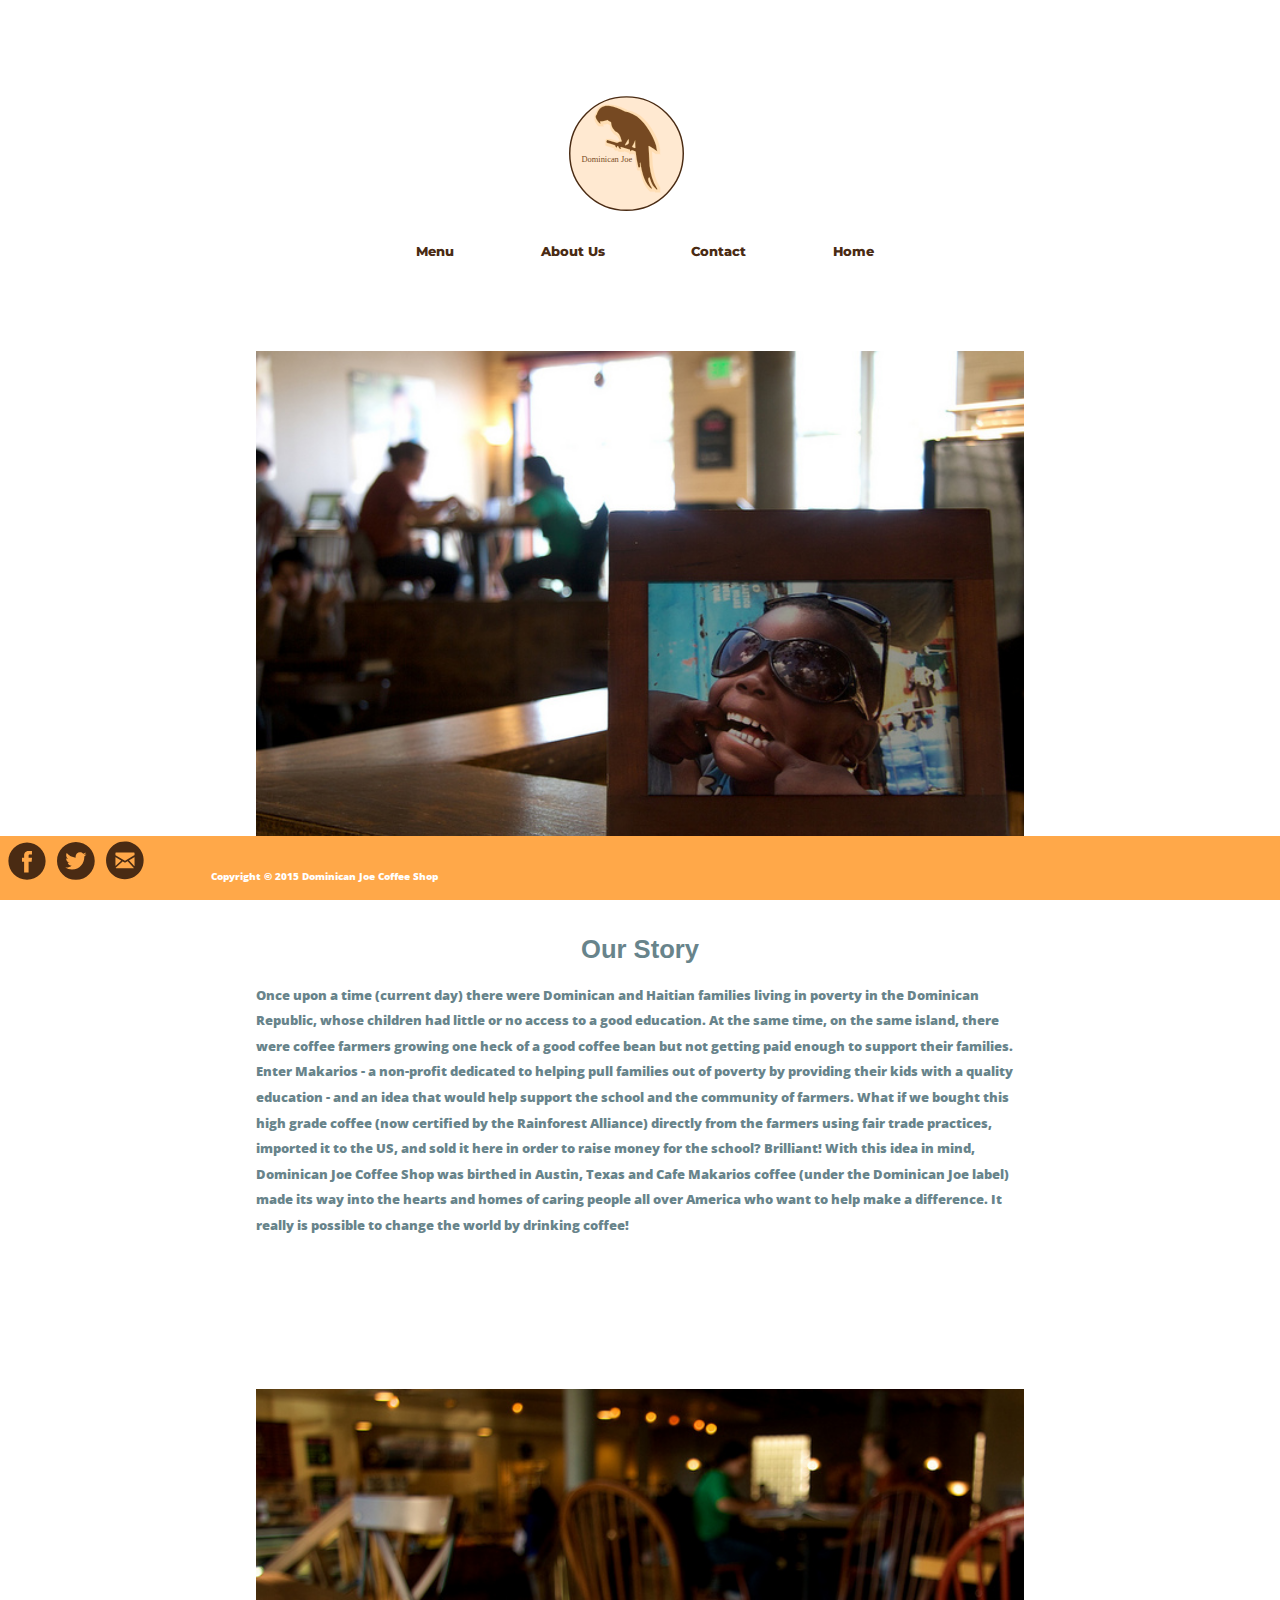
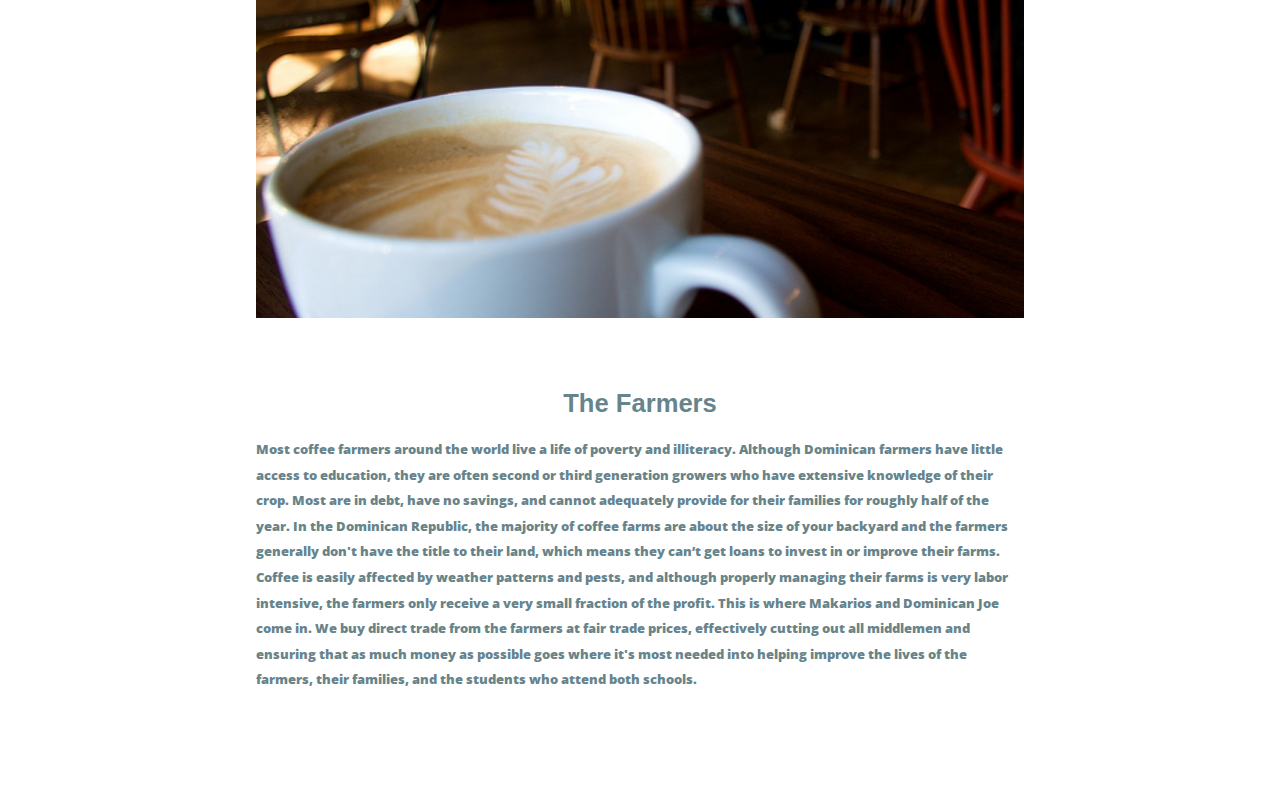
==== about.html @ ea5ab932 "finished mobile site" ====
<!DOCTYPE html>
<html>
<head>
	<title>About Us</title>
	<link rel="stylesheet" href="css/style.css">
	<link href='https://fonts.googleapis.com/css?family=Open+Sans' rel='stylesheet' type='text/css'>
	<link href='https://fonts.googleapis.com/css?family=Montserrat' rel='stylesheet' type='text/css'>
	<link href='https://fonts.googleapis.com/css?family=Almendra' rel='stylesheet' type='text/css'>
	<script src="js/responsive-nav.min.js"></script>
	<meta name="viewport" content="width=device-width, initial-scale=1.0">
</head>
<body>
<header>
	<img src="img/logo.svg" class="logo">
		<nav class="nav-collapse">
		  <ul>
		    <li><a href="index.html">Home</a></li>
		    <li><a href="#">Contact</a></li>
		    <li><a href="about.html">About Us</a></li>
		    <li><a href="menu.html">Menu</a></li>
		    
		  </ul>
		</nav>
</header>
	<div class="about-container">
		<img src="img/about.jpg" alt="children photo" class="hero2">

		<h2>Our Story</h2>
			<p>Once upon a time (current day) there were Dominican and Haitian families living in poverty in the Dominican Republic, whose children had little or no access to a good education. At the same time, on the same island, there were coffee farmers growing one heck of a good coffee bean but not getting paid enough to support their families. Enter Makarios - a non-profit dedicated to helping pull families out of poverty by providing their kids with a quality education - and an idea that would help support the school and the community of farmers. What if we bought this high grade coffee (now certified by the Rainforest Alliance) directly from the farmers using fair trade practices, imported it to the US, and sold it here in order to raise money for the school? Brilliant! 

			With this idea in mind, Dominican Joe Coffee Shop was birthed in Austin, Texas and Cafe Makarios coffee (under the Dominican Joe label) made its way into the hearts and homes of caring people all over America who want to help make a difference. It really is possible to change the world by drinking coffee!</p>
		<img src="img/shop.jpg" class="shop">
		<h2>The Farmers</h2>
			Most coffee farmers around the world live a life of poverty and illiteracy. Although Dominican farmers have little access to education, they are often second or third generation growers who have extensive knowledge of their crop. Most are in debt, have no savings, and cannot adequately provide for their families for roughly half of the year. In the Dominican Republic, the majority of coffee farms are about the size of your backyard and the farmers generally don't have the title to their land, which means they can’t get loans to invest in or improve their farms. Coffee is easily affected by weather patterns and pests, and although properly managing their farms is very labor intensive, the farmers only receive a very small fraction of the profit. This is where Makarios and Dominican Joe come in. We buy direct trade from the farmers at fair trade prices, effectively cutting out all middlemen and ensuring that as much money as possible goes where it's most needed into helping improve the lives of the farmers, their families, and the students who attend both schools.</p>
	</div>




	<footer>
		<img src="img/facebook.svg" class="facebook">
		<img src="img/twitter.svg" class="twitter">
		<img src="img/email.svg" class="email">
		<p>Copyright &copy; 2015 Dominican Joe Coffee Shop</p>
	</footer>

<script>
  var nav = responsiveNav(".nav-collapse");
</script>
</body>
</html>
---- css/style.css ----
/* http://meyerweb.com/eric/tools/css/reset/ 
   v2.0 | 20110126
   License: none (public domain)
*/
html, body, div, span, applet, object, iframe,
h1, h2, h3, h4, h5, h6, p, blockquote, pre,
a, abbr, acronym, address, big, cite, code,
del, dfn, em, img, ins, kbd, q, s, samp,
small, strike, strong, sub, sup, tt, var,
b, u, i, center,
dl, dt, dd, ol, ul, li,
fieldset, form, label, legend,
table, caption, tbody, tfoot, thead, tr, th, td,
article, aside, canvas, details, embed,
figure, figcaption, footer, header, hgroup,
menu, nav, output, ruby, section, summary,
time, mark, audio, video {
  margin: 0;
  padding: 0;
  border: 0;
  font-size: 100%;
  font: inherit;
  vertical-align: baseline; }

/* HTML5 display-role reset for older browsers */
article, aside, details, figcaption, figure,
footer, header, hgroup, menu, nav, section {
  display: block; }

body {
  line-height: 1; }

ol, ul {
  list-style: none; }

blockquote, q {
  quotes: none; }

blockquote:before, blockquote:after,
q:before, q:after {
  content: '';
  content: none; }

table {
  border-collapse: collapse;
  border-spacing: 0; }

/*! responsive-nav.js 1.0.39 by @viljamis */
.nav-collapse {
  padding-top: 1.5em; }

.nav-collapse ul {
  margin: 0;
  padding: 0;
  width: 100%;
  display: block;
  list-style: none;
  overflow: hidden; }

.nav-collapse li {
  margin-bottom: .5em;
  margin-right: 9%;
  float: right; }

.nav-collapse a {
  color: #4A2B13;
  text-decoration: none; }

.js .nav-collapse {
  clip: rect(0 0 0 0);
  max-height: 0;
  position: absolute;
  display: block;
  overflow: hidden;
  zoom: 1; }

.nav-collapse.opened {
  max-height: 9999px; }

.nav-toggle {
  -webkit-tap-highlight-color: transparent;
  -webkit-touch-callout: none;
  -webkit-user-select: none;
  -moz-user-select: none;
  -ms-user-select: none;
  -o-user-select: none;
  user-select: none;
  color: #4A2B13;
  text-align: center;
  padding: 20px 2%;
  display: block;
  text-decoration: none; }

.nav-toggle span {
  color: #4A2B13;
  font-size: 1.15em; }

@media screen and (min-width: 40em) {
  .js .nav-collapse {
    position: relative; }

  .js .nav-collapse.closed {
    max-height: none; }

  .nav-toggle {
    display: none; } }
.container {
  width: 100%;
  background: #fdf3e7;
  height: 1140px;
  overflow: hidden;
  margin: auto 0; }

.row {
  width: 90%; }

.col1, .col2, .col3, .col4, .col5, .col6, .col7, .col8, .col9, .col12 {
  margin-right: 1.7%;
  box-sizing: border-box;
  text-align: center;
  width: 100%; }

@media screen and (min-width: 400px) {
  .container {
    background-color: #fdf3e7; }

  .row {
    text-align: center;
    float: left; }

  .col1, .col2, .col3, .col4, .col5, .col6, .col7, .col8, .col9, .col12 {
    float: left; }

  .col1 {
    background: blue;
    width: 6.7%; }

  .col6 {
    background: #fdf3e7;
    width: 48.7%; }

  .col2 {
    background: pink;
    width: 15.1%; }

  .col4 {
    background: pink;
    width: 31.9%; }

  .col3 {
    background: aqua;
    width: 23.5%; }

  .col5 {
    background: aqua;
    width: 40.3%; }

  .col7 {
    background: blue;
    width: 57.1%; }

  .col8 {
    background: blue;
    width: 65.5%; }

  .col9 {
    background: green;
    width: 73.9%; }

  .col12 {
    width: 99.1%; } }
.row div:last-child {
  margin-right: 0;
  background: orange; }

body {
  font-family: "Open Sans", sans-serif;
  line-height: 2em;
  color: #68848B;
  font-size: .8em;
  font-weight: 800; }

header {
  font-family: "Montserrat", sans-serif; }

h2 {
  font-family: "Montserrat", sans-serif;
  font-size: 2em;
  font-weight: 700;
  color: #68848B; }

footer {
  background: #FFA849;
  width: 100%;
  position: fixed;
  bottom: 0;
  left: 0;
  color: #fff;
  font-size: .76em;
  padding: 5px 0;
  min-width: 600px; }
  footer .facebook, footer .twitter, footer .email {
    width: 3%;
    margin-left: .6%;
    text-align: center;
    display: inline-block; }
  footer p {
    margin-left: 5%;
    margin-bottom: 5px;
    display: inline-block; }

.logo {
  max-width: 32%;
  margin-left: 33.5%;
  margin-top: 10%; }

.hero {
  width: 97%; }

.pics {
  width: 50%; }
  .pics .hours, .pics .menu, .pics .school {
    float: left;
    margin-left: 50%;
    padding: 45px 0; }
  .pics .school {
    margin-bottom: 30px; }

.hero2 {
  width: 100%;
  padding: 50px 0 50px; }

.shop {
  width: 100%;
  padding: 50px 0 50px; }

.about-container {
  width: 60%;
  margin-left: 20%; }

.about-container h2 {
  margin-bottom: 20px; }

.about-container p {
  margin-bottom: 100px; }

.drink-container {
  text-align: center; }
  .drink-container h1 {
    font-size: 1.5em;
    text-align: center; }

.main-container {
  margin-left: 10px; }

.main-container h1, h2 {
  margin-top: 15px;
  text-align: center;
  font-family: arial, helvetica, sans-serif; }

.drink-wrapper {
  text-align: center;
  margin-top: 25px;
  line-height: 2em; }
  .drink-wrapper h3 {
    text-align: center; }

.menu-item {
  margin-left: 10px; }

.menu-price {
  clear: both;
  margin-left: 10px;
  font-size: .5em; }

.smoothies {
  text-align: center;
  margin-bottom: 20px; }

.menu-price p {
  text-align: center;
  font-size: 1.5em;
  margin-bottom: 10px; }

hr {
  border: 0;
  color: #410000;
  background-color: #410000;
  height: 1px;
  width: 60%; }

@media screen and (min-width: 500px) {
  .main-container {
    max-width: 1300px; }

  header {
    text-align: center; }

  .logo {
    width: 10%;
    display: inline-block; } }
@media screen and (min-width: 1000px) {
  .logo {
    width: 12%;
    margin-right: 3%; }

  header {
    margin-right: 25%;
    margin-bottom: 30px; }

  .hero {
    width: 100%;
    height: 500px; }

  .pics {
    width: 100%;
    float: left; } }

/*# sourceMappingURL=style.css.map */
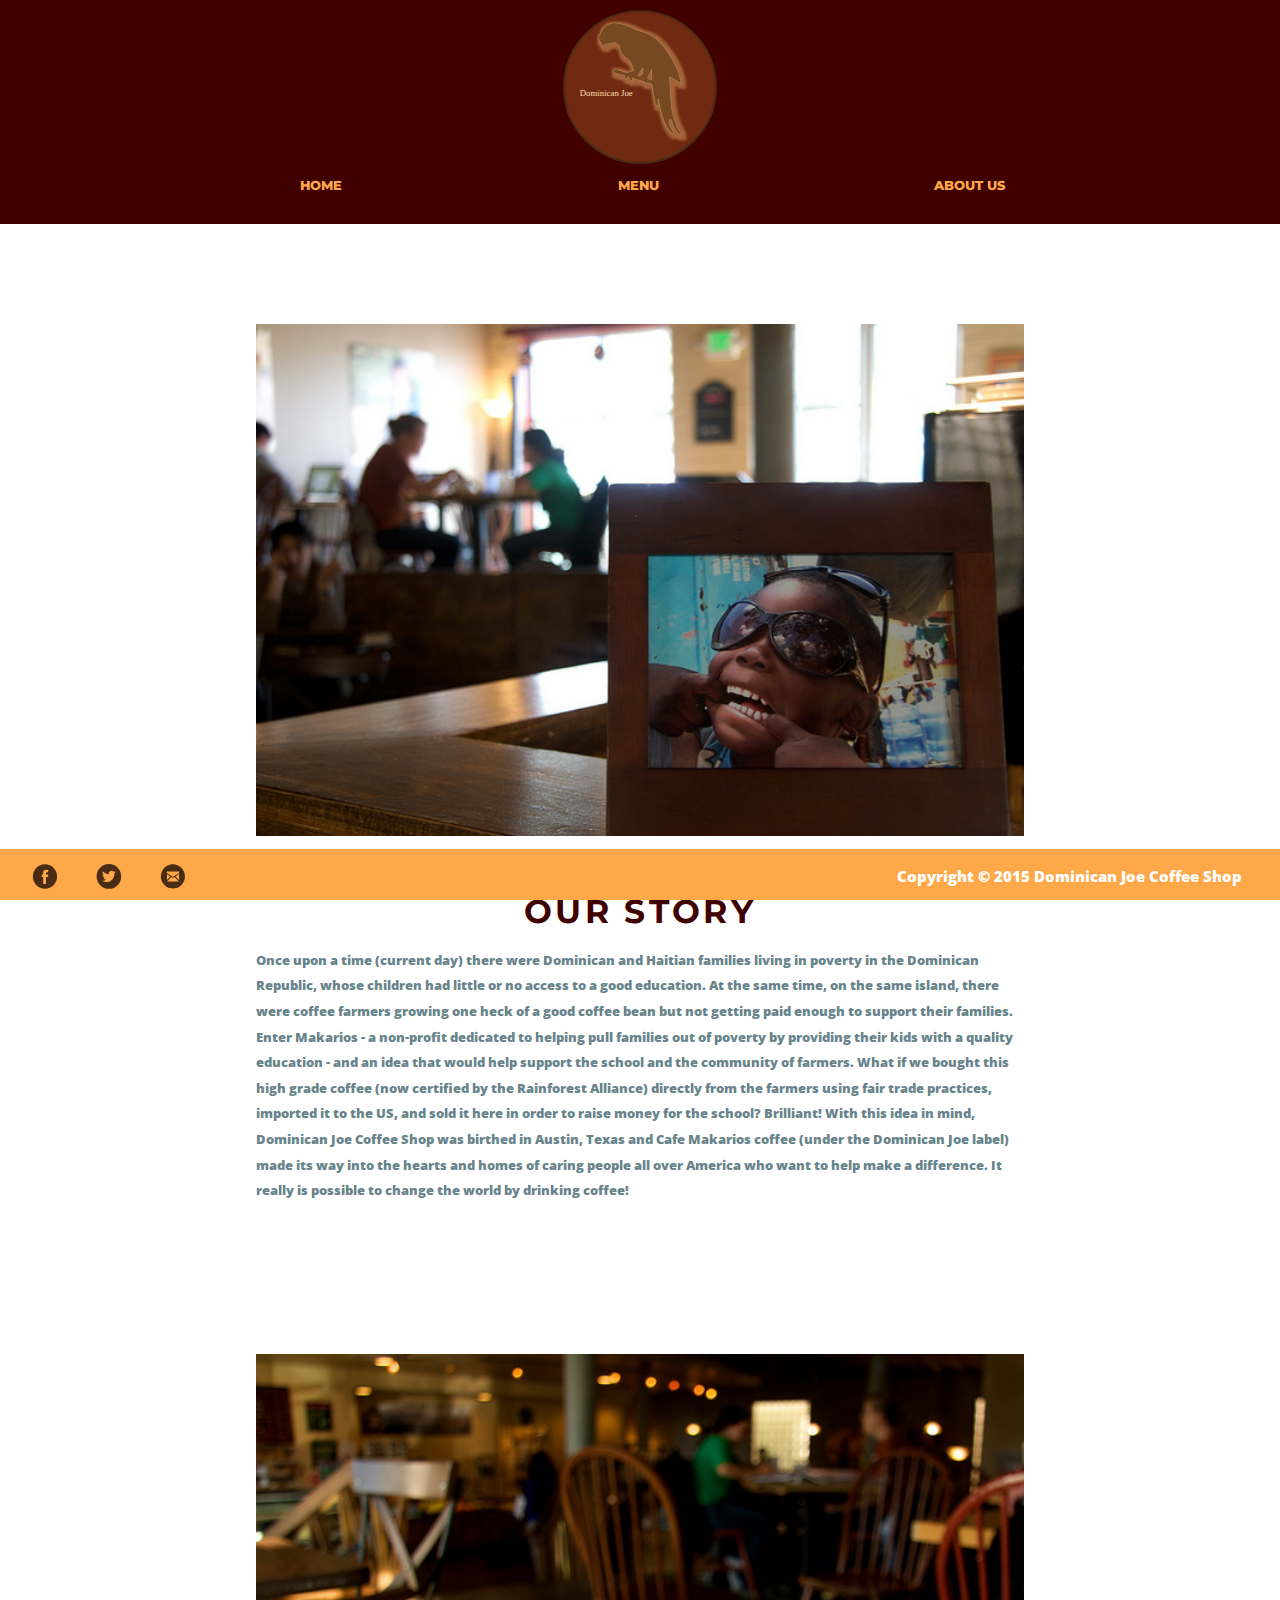
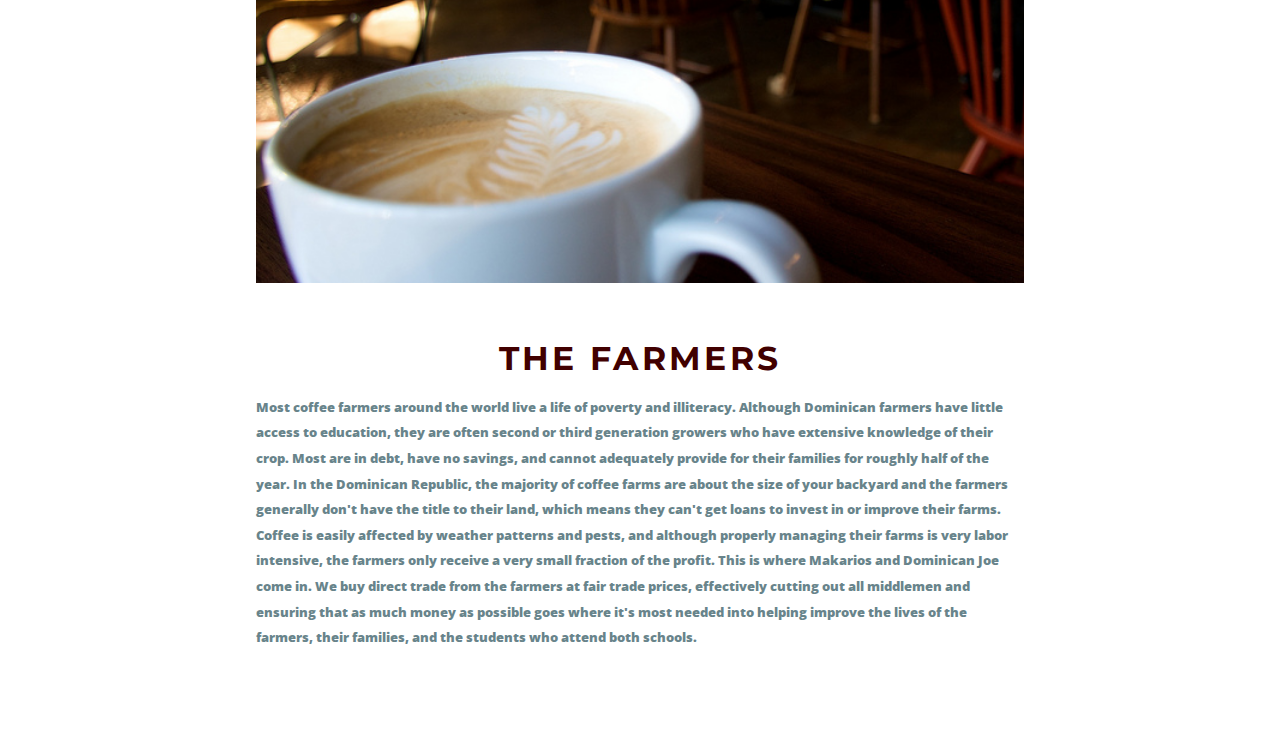
==== commit 85426a5d: "finished DJ stie" ====
--- a/about.html
+++ b/about.html
@@ -11,27 +11,25 @@
 </head>
 <body>
 <header>
-	<img src="img/logo.svg" class="logo">
+	<img src="img/logo2.svg" class="logo">
 		<nav class="nav-collapse">
 		  <ul>
-		    <li><a href="index.html">Home</a></li>
-		    <li><a href="#">Contact</a></li>
-		    <li><a href="about.html">About Us</a></li>
-		    <li><a href="menu.html">Menu</a></li>
-		    
+		      <li><a href="about.html">About Us</a></li>
+			  <li><a href="menu.html">Menu</a></li>
+			  <li><a href="index.html">Home</a></li>	
 		  </ul>
 		</nav>
 </header>
 	<div class="about-container">
 		<img src="img/about.jpg" alt="children photo" class="hero2">
 
-		<h2>Our Story</h2>
+		<h1>Our Story</h1>
 			<p>Once upon a time (current day) there were Dominican and Haitian families living in poverty in the Dominican Republic, whose children had little or no access to a good education. At the same time, on the same island, there were coffee farmers growing one heck of a good coffee bean but not getting paid enough to support their families. Enter Makarios - a non-profit dedicated to helping pull families out of poverty by providing their kids with a quality education - and an idea that would help support the school and the community of farmers. What if we bought this high grade coffee (now certified by the Rainforest Alliance) directly from the farmers using fair trade practices, imported it to the US, and sold it here in order to raise money for the school? Brilliant! 
 
 			With this idea in mind, Dominican Joe Coffee Shop was birthed in Austin, Texas and Cafe Makarios coffee (under the Dominican Joe label) made its way into the hearts and homes of caring people all over America who want to help make a difference. It really is possible to change the world by drinking coffee!</p>
 		<img src="img/shop.jpg" class="shop">
-		<h2>The Farmers</h2>
-			Most coffee farmers around the world live a life of poverty and illiteracy. Although Dominican farmers have little access to education, they are often second or third generation growers who have extensive knowledge of their crop. Most are in debt, have no savings, and cannot adequately provide for their families for roughly half of the year. In the Dominican Republic, the majority of coffee farms are about the size of your backyard and the farmers generally don't have the title to their land, which means they can’t get loans to invest in or improve their farms. Coffee is easily affected by weather patterns and pests, and although properly managing their farms is very labor intensive, the farmers only receive a very small fraction of the profit. This is where Makarios and Dominican Joe come in. We buy direct trade from the farmers at fair trade prices, effectively cutting out all middlemen and ensuring that as much money as possible goes where it's most needed into helping improve the lives of the farmers, their families, and the students who attend both schools.</p>
+		<h1>The Farmers</h1>
+			Most coffee farmers around the world live a life of poverty and illiteracy. Although Dominican farmers have little access to education, they are often second or third generation growers who have extensive knowledge of their crop. Most are in debt, have no savings, and cannot adequately provide for their families for roughly half of the year. In the Dominican Republic, the majority of coffee farms are about the size of your backyard and the farmers generally don't have the title to their land, which means they can't get loans to invest in or improve their farms. Coffee is easily affected by weather patterns and pests, and although properly managing their farms is very labor intensive, the farmers only receive a very small fraction of the profit. This is where Makarios and Dominican Joe come in. We buy direct trade from the farmers at fair trade prices, effectively cutting out all middlemen and ensuring that as much money as possible goes where it's most needed into helping improve the lives of the farmers, their families, and the students who attend both schools.</p>
 	</div>
 
 
--- a/css/style.css
+++ b/css/style.css
@@ -55,15 +55,17 @@
   width: 100%;
   display: block;
   list-style: none;
-  overflow: hidden; }
+  overflow: hidden;
+  text-align: center; }
 
 .nav-collapse li {
   margin-bottom: .5em;
-  margin-right: 9%;
+  margin-right: 14%;
+  margin-bottom: 25px;
   float: right; }
 
 .nav-collapse a {
-  color: #4A2B13;
+  color: #FFA849;
   text-decoration: none; }
 
 .js .nav-collapse {
@@ -85,7 +87,7 @@
   -ms-user-select: none;
   -o-user-select: none;
   user-select: none;
-  color: #4A2B13;
+  color: #FFA849;
   text-align: center;
   padding: 20px 2%;
   display: block;
@@ -104,6 +106,9 @@
 
   .nav-toggle {
     display: none; } }
+@media screen and (min-width: 1000px) {
+  .nav-collapse li {
+    margin-right: 21.5%; } }
 .container {
   width: 100%;
   background: #fdf3e7;
@@ -181,13 +186,26 @@
   font-weight: 800; }
 
 header {
+  background: #410000;
   font-family: "Montserrat", sans-serif; }
+
+header nav {
+  margin-bottom: 50px;
+  text-transform: uppercase; }
+
+h1 {
+  color: #410000; }
 
 h2 {
   font-family: "Montserrat", sans-serif;
-  font-size: 2em;
+  font-size: 1.5em;
   font-weight: 700;
   color: #68848B; }
+
+h3 {
+  color: #B0DB72;
+  font-weight: 800;
+  font-size: 1.5em; }
 
 footer {
   background: #FFA849;
@@ -196,14 +214,12 @@
   bottom: 0;
   left: 0;
   color: #fff;
-  font-size: .76em;
-  padding: 5px 0;
-  min-width: 600px; }
+  font-size: 1em;
+  padding: 5px 0; }
   footer .facebook, footer .twitter, footer .email {
-    width: 3%;
-    margin-left: .6%;
-    text-align: center;
-    display: inline-block; }
+    width: 5%;
+    margin-left: 1%;
+    float: left; }
   footer p {
     margin-left: 5%;
     margin-bottom: 5px;
@@ -215,7 +231,30 @@
   margin-top: 10%; }
 
 .hero {
-  width: 97%; }
+  width: 100%; }
+
+.header-text {
+  font-size: 1.5em;
+  text-align: center; }
+
+.dj-header {
+  text-align: center;
+  font-family: "Montserrat", sans-serif;
+  font-size: 2em;
+  margin-bottom: 30px;
+  margin-top: 30px; }
+
+.intro {
+  width: 60%;
+  margin-left: 20%;
+  font-weight: 100;
+  line-height: 2.2em; }
+
+.hours {
+  text-align: center;
+  width: 60%;
+  margin-left: 20%;
+  margin-top: 30px; }
 
 .pics {
   width: 50%; }
@@ -238,82 +277,186 @@
   width: 60%;
   margin-left: 20%; }
 
-.about-container h2 {
-  margin-bottom: 20px; }
+.about-container h1 {
+  margin-bottom: 20px;
+  font-size: 2.6em;
+  font-weight: 700;
+  letter-spacing: 0.1em;
+  text-transform: uppercase;
+  text-align: center;
+  line-height: 100%;
+  font-family: "Montserrat", sans-serif;
+  color: #410000; }
 
 .about-container p {
   margin-bottom: 100px; }
 
 .drink-container {
+  margin-top: 15px;
   text-align: center; }
   .drink-container h1 {
-    font-size: 1.5em;
-    text-align: center; }
-
-.main-container {
-  margin-left: 10px; }
-
-.main-container h1, h2 {
-  margin-top: 15px;
-  text-align: center;
-  font-family: arial, helvetica, sans-serif; }
+    font-size: 2.6em;
+    font-weight: 700;
+    letter-spacing: 0.1em;
+    text-transform: uppercase;
+    text-align: center;
+    line-height: 100%;
+    font-family: "Montserrat", sans-serif;
+    color: #410000; }
+  .drink-container h2 {
+    margin-top: 15px;
+    font-family: "Montserrat", sans-serif;
+    font-size: 2em; }
 
 .drink-wrapper {
   text-align: center;
   margin-top: 25px;
   line-height: 2em; }
   .drink-wrapper h3 {
-    text-align: center; }
+    text-align: center;
+    font-weight: bold; }
 
 .menu-item {
-  margin-left: 10px; }
+  margin-left: 10px;
+  margin-top: 30px; }
+
+.menu-item-coffee {
+  margin-right: 2%; }
 
 .menu-price {
   clear: both;
   margin-left: 10px;
-  font-size: .5em; }
+  margin-bottom: 50px;
+  font-size: 1em; }
 
 .smoothies {
   text-align: center;
   margin-bottom: 20px; }
 
-.menu-price p {
-  text-align: center;
-  font-size: 1.5em;
-  margin-bottom: 10px; }
+.menu-price-smoothies p {
+  text-align: center;
+  font-size: 1em;
+  margin-top: 40px; }
 
 hr {
   border: 0;
   color: #410000;
   background-color: #410000;
   height: 1px;
-  width: 60%; }
-
-@media screen and (min-width: 500px) {
+  width: 45%; }
+
+@media screen and (min-width: 405px) {
   .main-container {
     max-width: 1300px; }
 
-  header {
+  header ul {
     text-align: center; }
 
   .logo {
     width: 10%;
-    display: inline-block; } }
+    float: right;
+    display: none; }
+
+  .pics {
+    display: inline;
+    text-align: center; }
+
+  footer {
+    width: 100%; }
+    footer .facebook, footer .twitter, footer .email {
+      width: 3%;
+      margin-left: 1%;
+      float: left; } }
 @media screen and (min-width: 1000px) {
+  .main-container {
+    width: 1400px; }
+
   .logo {
     width: 12%;
-    margin-right: 3%; }
-
-  header {
-    margin-right: 25%;
-    margin-bottom: 30px; }
+    margin: 0 auto;
+    display: block;
+    position: relative;
+    top: 10px;
+    float: none; }
 
   .hero {
+    width: 80%;
+    height: 500px;
+    margin-left: 10%; }
+
+  .intro {
+    width: 60%;
+    margin-right: 7%; }
+
+  footer {
     width: 100%;
-    height: 500px; }
+    font-size: .76em;
+    padding: 5px 0;
+    min-width: 600px; }
+    footer .facebook, footer .twitter, footer .email {
+      width: 3%;
+      height: 25px;
+      margin-left: 2%;
+      margin-top: 10px;
+      display: inline-block; }
+    footer p {
+      float: right;
+      margin-right: 3%;
+      margin-top: 10px;
+      font-size: 1.5em; }
 
   .pics {
+    width: 100%; }
+    .pics .hours, .pics .menu, .pics .school {
+      float: left;
+      height: 180px;
+      margin-left: 20%;
+      margin-top: 25px;
+      padding: 45px 0 65px; }
+    .pics .school {
+      margin-bottom: 30px; }
+
+  .drink-container {
     width: 100%;
-    float: left; } }
+    z-index: 10;
+    position: relative;
+    color: #68848B;
+    margin-top: 40px; }
+
+  .drink-wrapper-coffee {
+    width: 100%;
+    max-width: 900px;
+    margin: 0 auto;
+    padding-bottom: 50px;
+    size: 1em;
+    line-height: 1.5em;
+    text-align: center; }
+
+  .menu-item {
+    width: 100%;
+    border-bottom: #FFA849 dashed 1px;
+    padding: 15px 0 15px 0;
+    text-align: left; }
+
+  .menu-item-title {
+    color: #4e7987;
+    font-size: 1.5em;
+    margin-bottom: 5px;
+    line-height: 100%;
+    width: 90%; }
+
+  .menu-price {
+    color: #4A2B13;
+    float: right;
+    display: inline-block;
+    position: relative;
+    top: -20px;
+    margin-left: 20px; }
+
+  .teas {
+    margin-left: 25%; }
+
+  .menu-price-smoothies {
+    padding-bottom: 80px; } }
 
 /*# sourceMappingURL=style.css.map */
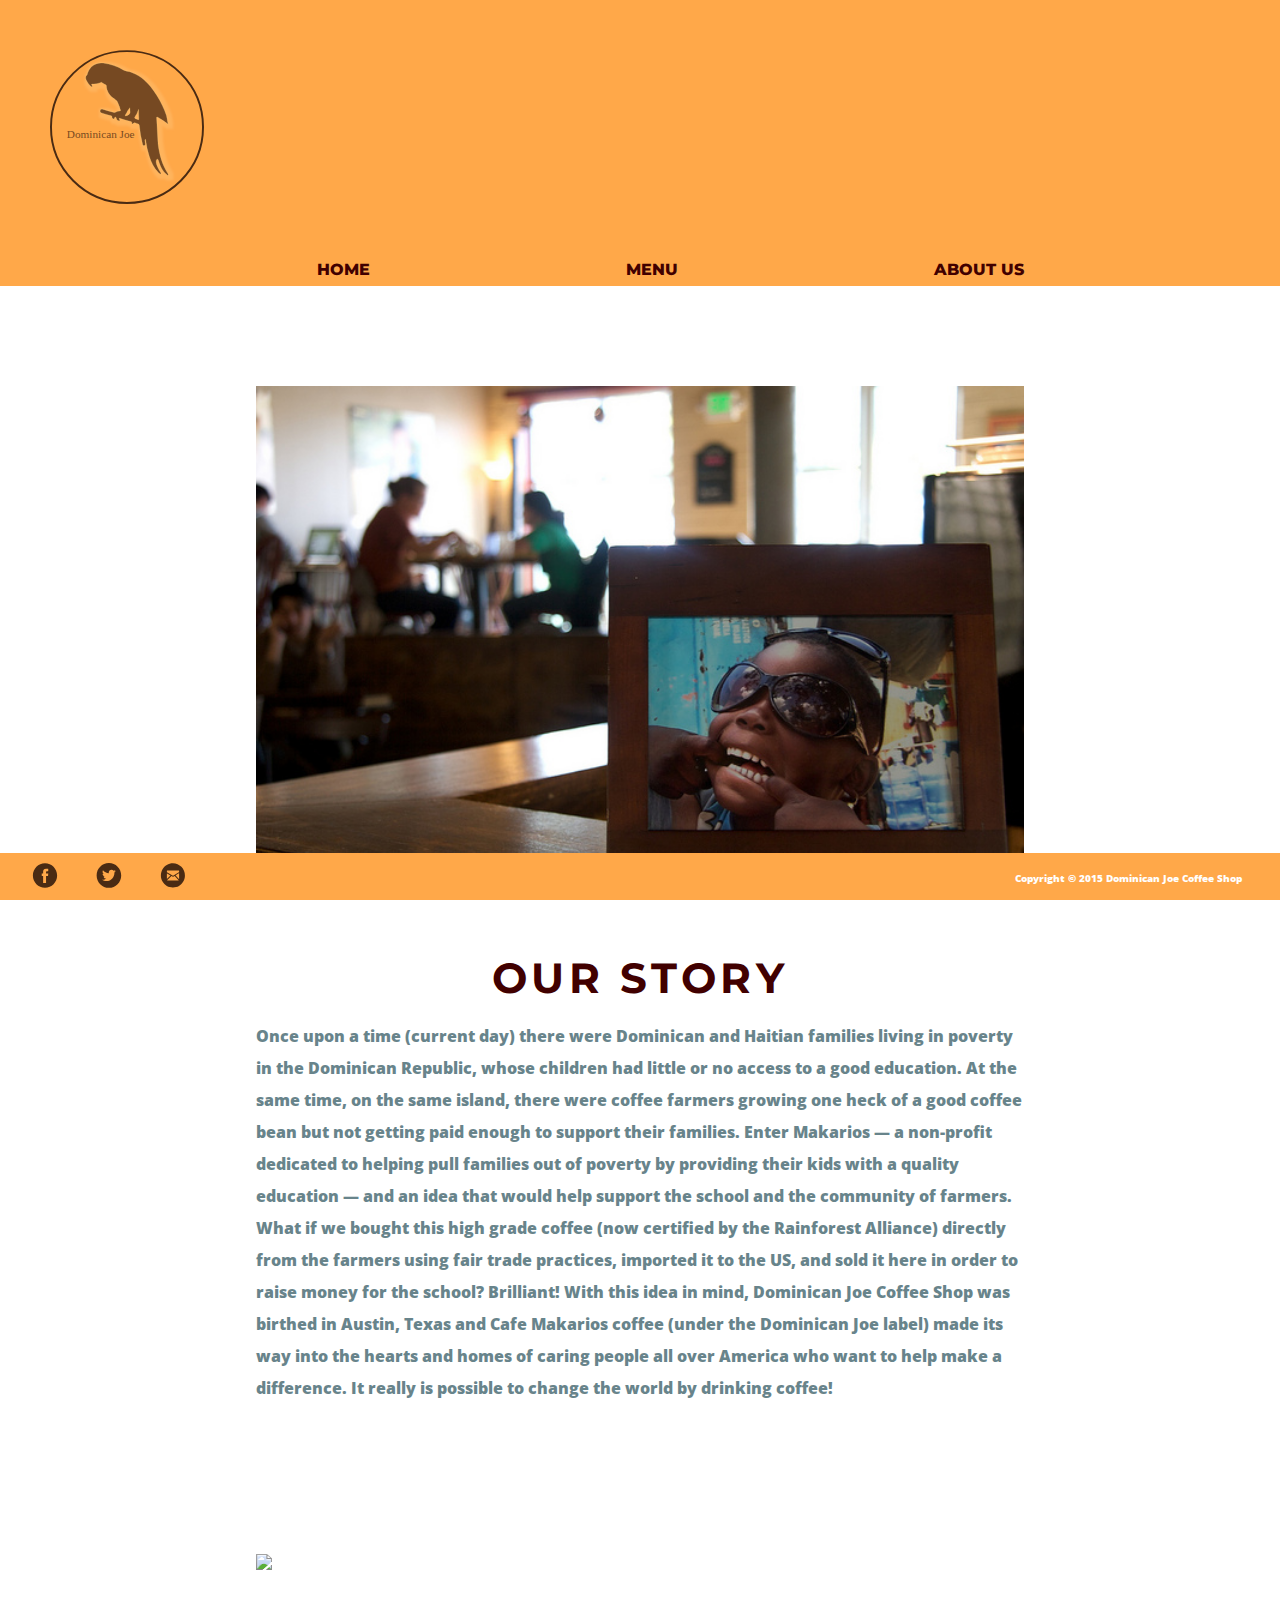
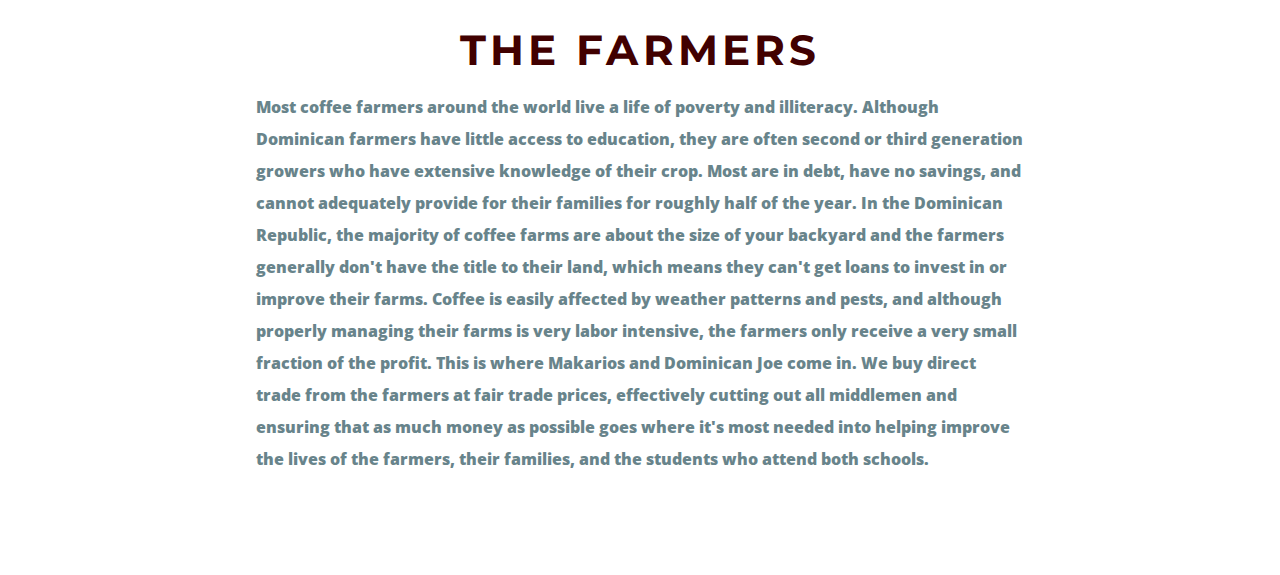
==== commit cf3ad5c5: "header edit to dj" ====
--- a/about.html
+++ b/about.html
@@ -1,7 +1,7 @@
 <!DOCTYPE html>
 <html>
 <head>
-	<title>About Us</title>
+	<title>Dominican Joe</title>
 	<link rel="stylesheet" href="css/style.css">
 	<link href='https://fonts.googleapis.com/css?family=Open+Sans' rel='stylesheet' type='text/css'>
 	<link href='https://fonts.googleapis.com/css?family=Montserrat' rel='stylesheet' type='text/css'>
@@ -11,12 +11,12 @@
 </head>
 <body>
 <header>
-	<img src="img/logo2.svg" class="logo">
+	<img src="img/logo.svg" class="logo">
 		<nav class="nav-collapse">
 		  <ul>
-		      <li><a href="about.html">About Us</a></li>
-			  <li><a href="menu.html">Menu</a></li>
-			  <li><a href="index.html">Home</a></li>	
+				<li><a href="about.html">About Us</a></li>
+				<li><a href="menu.html">Menu</a></li>
+				<li><a href="index.html">Home</a></li>
 		  </ul>
 		</nav>
 </header>
@@ -24,10 +24,9 @@
 		<img src="img/about.jpg" alt="children photo" class="hero2">
 
 		<h1>Our Story</h1>
-			<p>Once upon a time (current day) there were Dominican and Haitian families living in poverty in the Dominican Republic, whose children had little or no access to a good education. At the same time, on the same island, there were coffee farmers growing one heck of a good coffee bean but not getting paid enough to support their families. Enter Makarios - a non-profit dedicated to helping pull families out of poverty by providing their kids with a quality education - and an idea that would help support the school and the community of farmers. What if we bought this high grade coffee (now certified by the Rainforest Alliance) directly from the farmers using fair trade practices, imported it to the US, and sold it here in order to raise money for the school? Brilliant! 
-
+			<p>Once upon a time (current day) there were Dominican and Haitian families living in poverty in the Dominican Republic, whose children had little or no access to a good education. At the same time, on the same island, there were coffee farmers growing one heck of a good coffee bean but not getting paid enough to support their families. Enter Makarios &mdash; a non-profit dedicated to helping pull families out of poverty by providing their kids with a quality education &mdash; and an idea that would help support the school and the community of farmers. What if we bought this high grade coffee (now certified by the Rainforest Alliance) directly from the farmers using fair trade practices, imported it to the US, and sold it here in order to raise money for the school? Brilliant!
 			With this idea in mind, Dominican Joe Coffee Shop was birthed in Austin, Texas and Cafe Makarios coffee (under the Dominican Joe label) made its way into the hearts and homes of caring people all over America who want to help make a difference. It really is possible to change the world by drinking coffee!</p>
-		<img src="img/shop.jpg" class="shop">
+		<img src="img/farm.jpg" class="shop">
 		<h1>The Farmers</h1>
 			Most coffee farmers around the world live a life of poverty and illiteracy. Although Dominican farmers have little access to education, they are often second or third generation growers who have extensive knowledge of their crop. Most are in debt, have no savings, and cannot adequately provide for their families for roughly half of the year. In the Dominican Republic, the majority of coffee farms are about the size of your backyard and the farmers generally don't have the title to their land, which means they can't get loans to invest in or improve their farms. Coffee is easily affected by weather patterns and pests, and although properly managing their farms is very labor intensive, the farmers only receive a very small fraction of the profit. This is where Makarios and Dominican Joe come in. We buy direct trade from the farmers at fair trade prices, effectively cutting out all middlemen and ensuring that as much money as possible goes where it's most needed into helping improve the lives of the farmers, their families, and the students who attend both schools.</p>
 	</div>
@@ -46,4 +45,4 @@
   var nav = responsiveNav(".nav-collapse");
 </script>
 </body>
-</html>+</html>
--- a/css/style.css
+++ b/css/style.css
@@ -50,22 +50,23 @@
   padding-top: 1.5em; }
 
 .nav-collapse ul {
-  margin: 0;
+  margin: 0 auto;
   padding: 0;
   width: 100%;
   display: block;
   list-style: none;
-  overflow: hidden;
-  text-align: center; }
+  overflow: hidden; }
 
 .nav-collapse li {
-  margin-bottom: .5em;
-  margin-right: 14%;
+  margin-left: 20%;
+  margin-top: 50px;
   margin-bottom: 25px;
-  float: right; }
+  display: block;
+  text-align: center;
+  margin: 0 auto; }
 
 .nav-collapse a {
-  color: #FFA849;
+  color: #410000;
   text-decoration: none; }
 
 .js .nav-collapse {
@@ -87,7 +88,7 @@
   -ms-user-select: none;
   -o-user-select: none;
   user-select: none;
-  color: #FFA849;
+  color: #410000;
   text-align: center;
   padding: 20px 2%;
   display: block;
@@ -107,8 +108,12 @@
   .nav-toggle {
     display: none; } }
 @media screen and (min-width: 1000px) {
+  .nav-collapse ul {
+    margin-top: 80px; }
+
   .nav-collapse li {
-    margin-right: 21.5%; } }
+    float: right;
+    margin-right: 20%; } }
 .container {
   width: 100%;
   background: #fdf3e7;
@@ -183,15 +188,21 @@
   line-height: 2em;
   color: #68848B;
   font-size: .8em;
-  font-weight: 800; }
+  font-weight: 800;
+  font-size: 1em; }
 
 header {
-  background: #410000;
   font-family: "Montserrat", sans-serif; }
 
 header nav {
   margin-bottom: 50px;
-  text-transform: uppercase; }
+  text-transform: uppercase;
+  text-align: center; }
+
+.header-intro {
+  background: #FFA849;
+  color: #410000;
+  text-align: center; }
 
 h1 {
   color: #410000; }
@@ -213,17 +224,17 @@
   position: fixed;
   bottom: 0;
   left: 0;
-  color: #fff;
-  font-size: 1em;
-  padding: 5px 0; }
+  color: #fff; }
   footer .facebook, footer .twitter, footer .email {
     width: 5%;
     margin-left: 1%;
-    float: left; }
+    float: left;
+    margin-top: 5px; }
   footer p {
-    margin-left: 5%;
+    margin-left: 10%;
     margin-bottom: 5px;
-    display: inline-block; }
+    display: inline;
+    font-size: .8em; }
 
 .logo {
   max-width: 32%;
@@ -245,25 +256,25 @@
   margin-top: 30px; }
 
 .intro {
+  width: 50%;
+  margin-left: 20%;
+  font-weight: 100;
+  line-height: 2.2em;
+  float: none; }
+
+iframe {
+  display: block;
+  margin-top: 10px; }
+
+.hours {
   width: 60%;
   margin-left: 20%;
-  font-weight: 100;
-  line-height: 2.2em; }
+  margin-top: 30px;
+  font-weight: bold;
+  margin-right: 10%; }
 
 .hours {
-  text-align: center;
-  width: 60%;
-  margin-left: 20%;
-  margin-top: 30px; }
-
-.pics {
-  width: 50%; }
-  .pics .hours, .pics .menu, .pics .school {
-    float: left;
-    margin-left: 50%;
-    padding: 45px 0; }
-  .pics .school {
-    margin-bottom: 30px; }
+  padding: 10px 0 60px; }
 
 .hero2 {
   width: 100%;
@@ -308,6 +319,9 @@
     font-family: "Montserrat", sans-serif;
     font-size: 2em; }
 
+.coffee-two {
+  width: 100%; }
+
 .drink-wrapper {
   text-align: center;
   margin-top: 25px;
@@ -369,30 +383,39 @@
       float: left; } }
 @media screen and (min-width: 1000px) {
   .main-container {
-    width: 1400px; }
+    width: 1450px; }
 
   .logo {
     width: 12%;
     margin: 0 auto;
     display: block;
-    position: relative;
-    top: 10px;
-    float: none; }
+    float: left;
+    padding: 50px; }
 
   .hero {
-    width: 80%;
     height: 500px;
-    margin-left: 10%; }
+    z-index: 0; }
+
+  iframe {
+    margin-left: 5%;
+    margin-bottom: 150px; }
+
+  .hours {
+    margin-left: 40%; }
 
   .intro {
-    width: 60%;
-    margin-right: 7%; }
+    width: 30%;
+    float: left;
+    margin-bottom: 40px;
+    margin-right: 5%; }
+
+  header {
+    background-color: #FFA849; }
 
   footer {
     width: 100%;
     font-size: .76em;
-    padding: 5px 0;
-    min-width: 600px; }
+    min-width: 500px; }
     footer .facebook, footer .twitter, footer .email {
       width: 3%;
       height: 25px;
@@ -402,8 +425,7 @@
     footer p {
       float: right;
       margin-right: 3%;
-      margin-top: 10px;
-      font-size: 1.5em; }
+      margin-top: 10px; }
 
   .pics {
     width: 100%; }
@@ -423,6 +445,9 @@
     color: #68848B;
     margin-top: 40px; }
 
+  .coffee-two {
+    height: 450px; }
+
   .drink-wrapper-coffee {
     width: 100%;
     max-width: 900px;
@@ -448,13 +473,14 @@
   .menu-price {
     color: #4A2B13;
     float: right;
-    display: inline-block;
+    display: block;
     position: relative;
     top: -20px;
     margin-left: 20px; }
 
   .teas {
-    margin-left: 25%; }
+    position: relative;
+    left: 15%; }
 
   .menu-price-smoothies {
     padding-bottom: 80px; } }
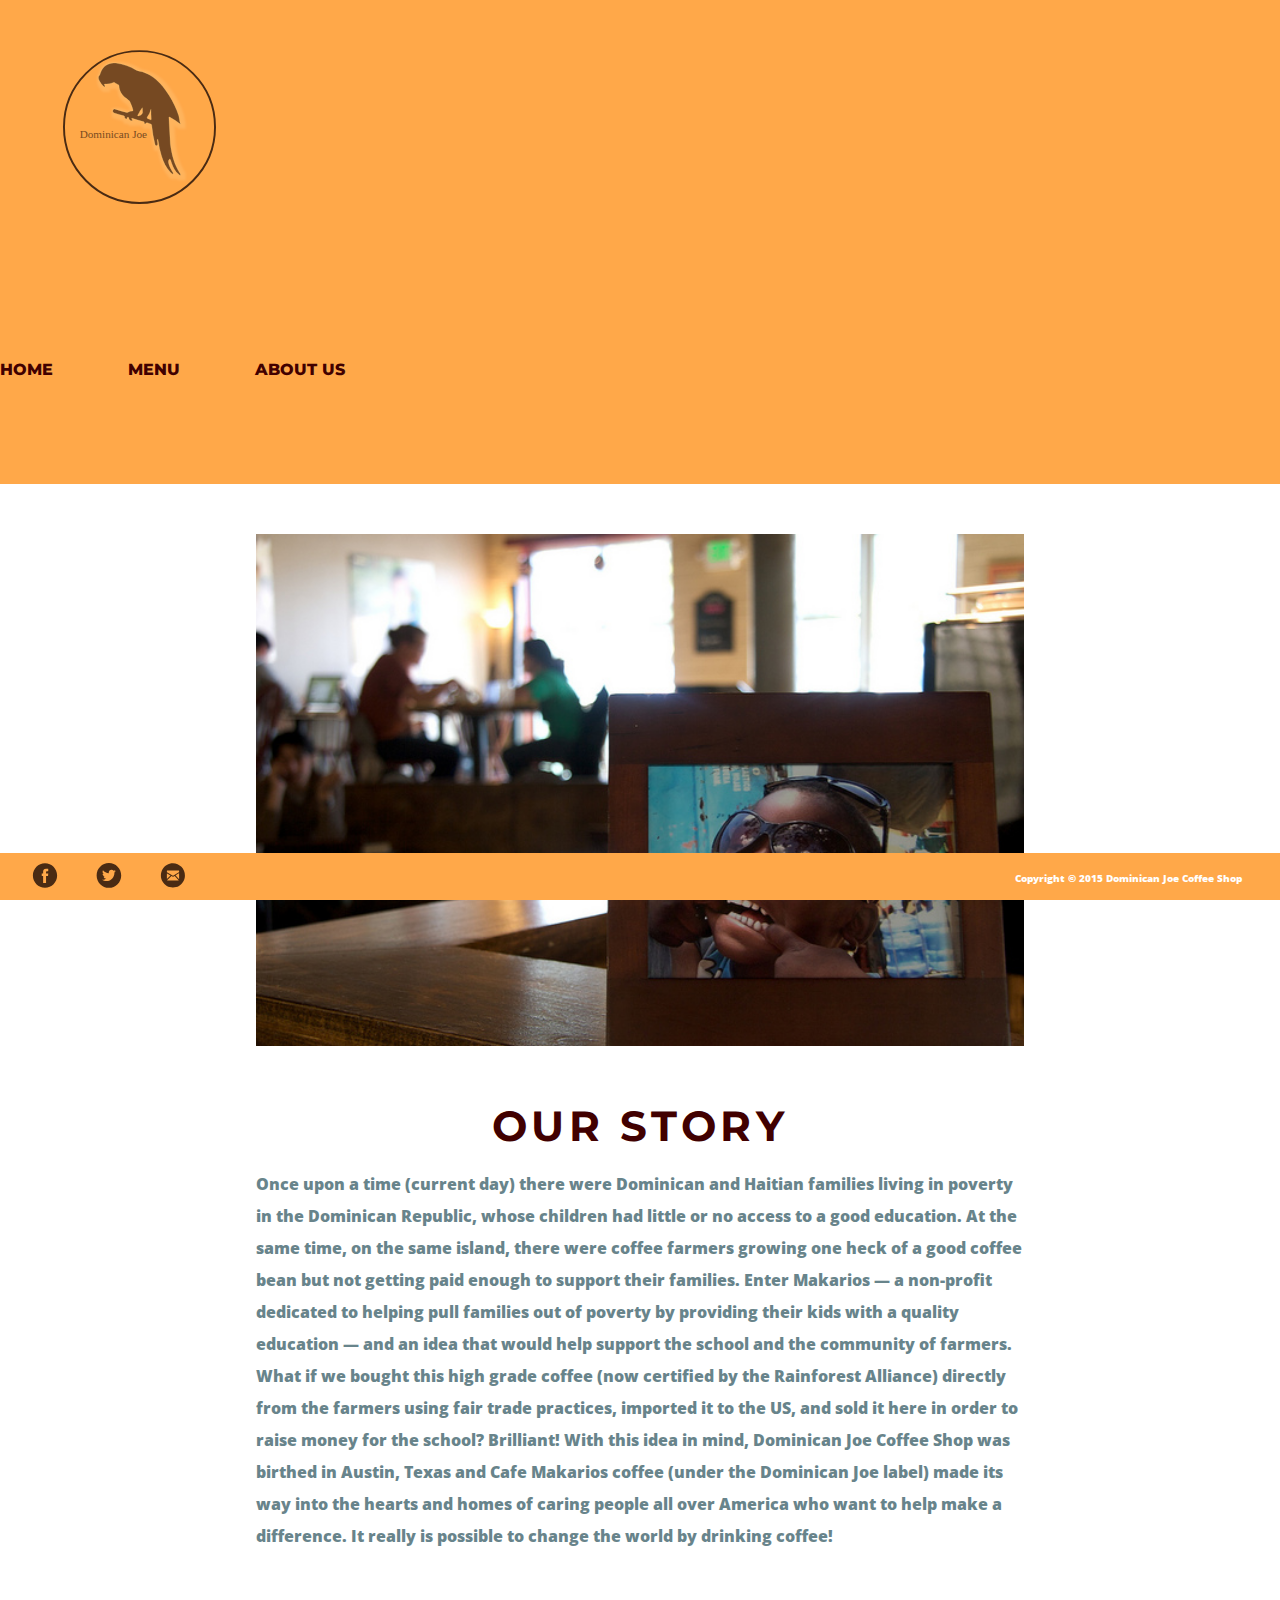
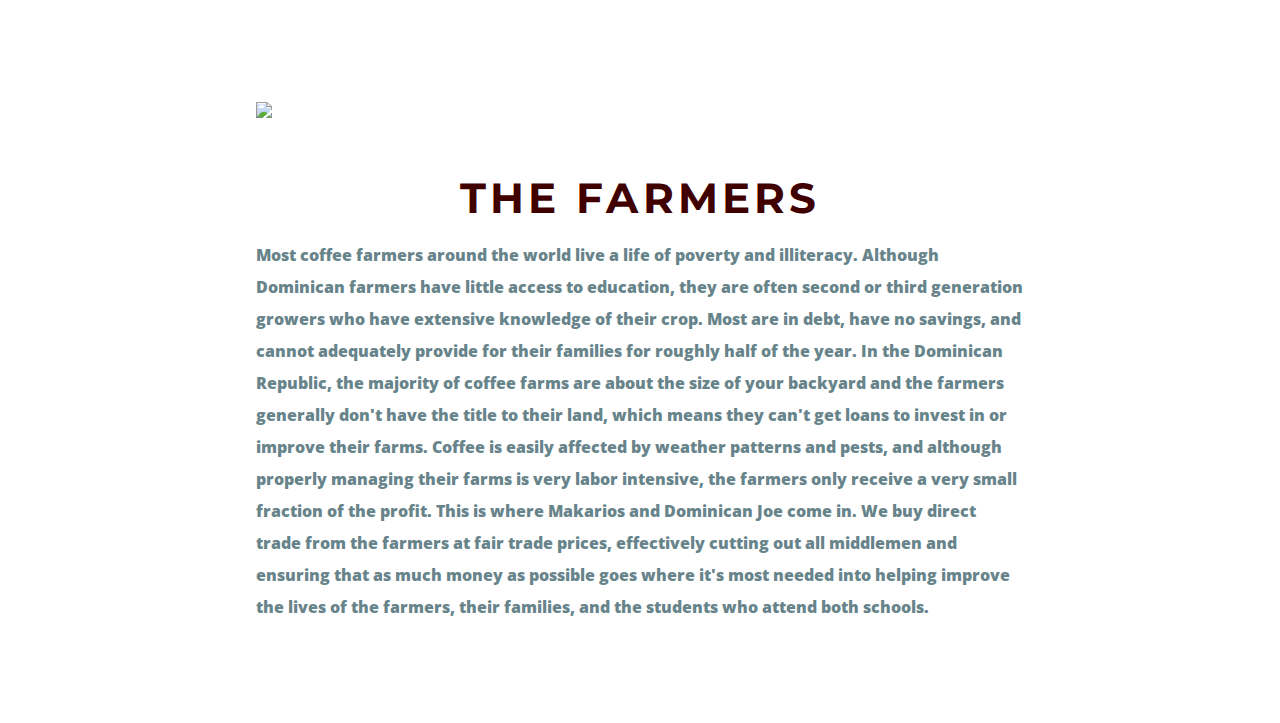
==== commit 322c9dea: "header edit and menu edit" ====
--- a/about.html
+++ b/about.html
@@ -14,9 +14,9 @@
 	<img src="img/logo.svg" class="logo">
 		<nav class="nav-collapse">
 		  <ul>
+				<li><a href="index.html">Home</a></li>
+				<li><a href="menu.html">Menu</a></li>
 				<li><a href="about.html">About Us</a></li>
-				<li><a href="menu.html">Menu</a></li>
-				<li><a href="index.html">Home</a></li>
 		  </ul>
 		</nav>
 </header>
--- a/css/style.css
+++ b/css/style.css
@@ -50,7 +50,7 @@
   padding-top: 1.5em; }
 
 .nav-collapse ul {
-  margin: 0 auto;
+  margin: 0;
   padding: 0;
   width: 100%;
   display: block;
@@ -58,12 +58,8 @@
   overflow: hidden; }
 
 .nav-collapse li {
-  margin-left: 20%;
-  margin-top: 50px;
-  margin-bottom: 25px;
-  display: block;
-  text-align: center;
-  margin: 0 auto; }
+  margin-bottom: .5em;
+  padding-bottom: 15px; }
 
 .nav-collapse a {
   color: #410000;
@@ -89,13 +85,12 @@
   -o-user-select: none;
   user-select: none;
   color: #410000;
-  text-align: center;
-  padding: 20px 2%;
+  margin: 0 auto;
   display: block;
   text-decoration: none; }
 
 .nav-toggle span {
-  color: #4A2B13;
+  color: #410000;
   font-size: 1.15em; }
 
 @media screen and (min-width: 40em) {
@@ -106,14 +101,15 @@
     max-height: none; }
 
   .nav-toggle {
-    display: none; } }
-@media screen and (min-width: 1000px) {
-  .nav-collapse ul {
-    margin-top: 80px; }
+    display: none; }
+
+  .nav-collapse {
+    width: 500px; }
 
   .nav-collapse li {
-    float: right;
-    margin-right: 20%; } }
+    float: left;
+    padding-right: 15%;
+    padding-top: 20%; } }
 .container {
   width: 100%;
   background: #fdf3e7;
@@ -192,12 +188,15 @@
   font-size: 1em; }
 
 header {
-  font-family: "Montserrat", sans-serif; }
+  font-family: "Montserrat", sans-serif;
+  background-color: #FFA849;
+  padding-bottom: 25px; }
 
 header nav {
   margin-bottom: 50px;
   text-transform: uppercase;
-  text-align: center; }
+  text-align: center;
+  background-color: #FFA849; }
 
 .header-intro {
   background: #FFA849;
@@ -264,7 +263,9 @@
 
 iframe {
   display: block;
-  margin-top: 10px; }
+  margin: 0 auto;
+  margin-top: 10px;
+  padding-bottom: 100px; }
 
 .hours {
   width: 60%;
@@ -275,6 +276,9 @@
 
 .hours {
   padding: 10px 0 60px; }
+
+.kern {
+  letter-spacing: -.2em; }
 
 .hero2 {
   width: 100%;
@@ -313,14 +317,22 @@
     text-align: center;
     line-height: 100%;
     font-family: "Montserrat", sans-serif;
-    color: #410000; }
+    color: #410000;
+    padding-top: 16px; }
   .drink-container h2 {
-    margin-top: 15px;
+    margin-top: 24px;
     font-family: "Montserrat", sans-serif;
     font-size: 2em; }
 
+.drinks {
+  margin-top: 24px; }
+
+.teas {
+  margin-top: 24px;
+  margin-bottom: 24px; }
+
 .coffee-two {
-  width: 100%; }
+  width: 89%; }
 
 .drink-wrapper {
   text-align: center;
@@ -358,6 +370,12 @@
   background-color: #410000;
   height: 1px;
   width: 45%; }
+
+.bold {
+  font-weight: 300; }
+
+.bolds {
+  font-weight: 300; }
 
 @media screen and (min-width: 405px) {
   .main-container {
@@ -390,7 +408,8 @@
     margin: 0 auto;
     display: block;
     float: left;
-    padding: 50px; }
+    padding: 50px;
+    margin-left: 1%; }
 
   .hero {
     height: 500px;
@@ -408,9 +427,6 @@
     float: left;
     margin-bottom: 40px;
     margin-right: 5%; }
-
-  header {
-    background-color: #FFA849; }
 
   footer {
     width: 100%;
@@ -445,9 +461,6 @@
     color: #68848B;
     margin-top: 40px; }
 
-  .coffee-two {
-    height: 450px; }
-
   .drink-wrapper-coffee {
     width: 100%;
     max-width: 900px;
@@ -476,7 +489,8 @@
     display: block;
     position: relative;
     top: -20px;
-    margin-left: 20px; }
+    margin-left: 20px;
+    font-weight: 900; }
 
   .teas {
     position: relative;
